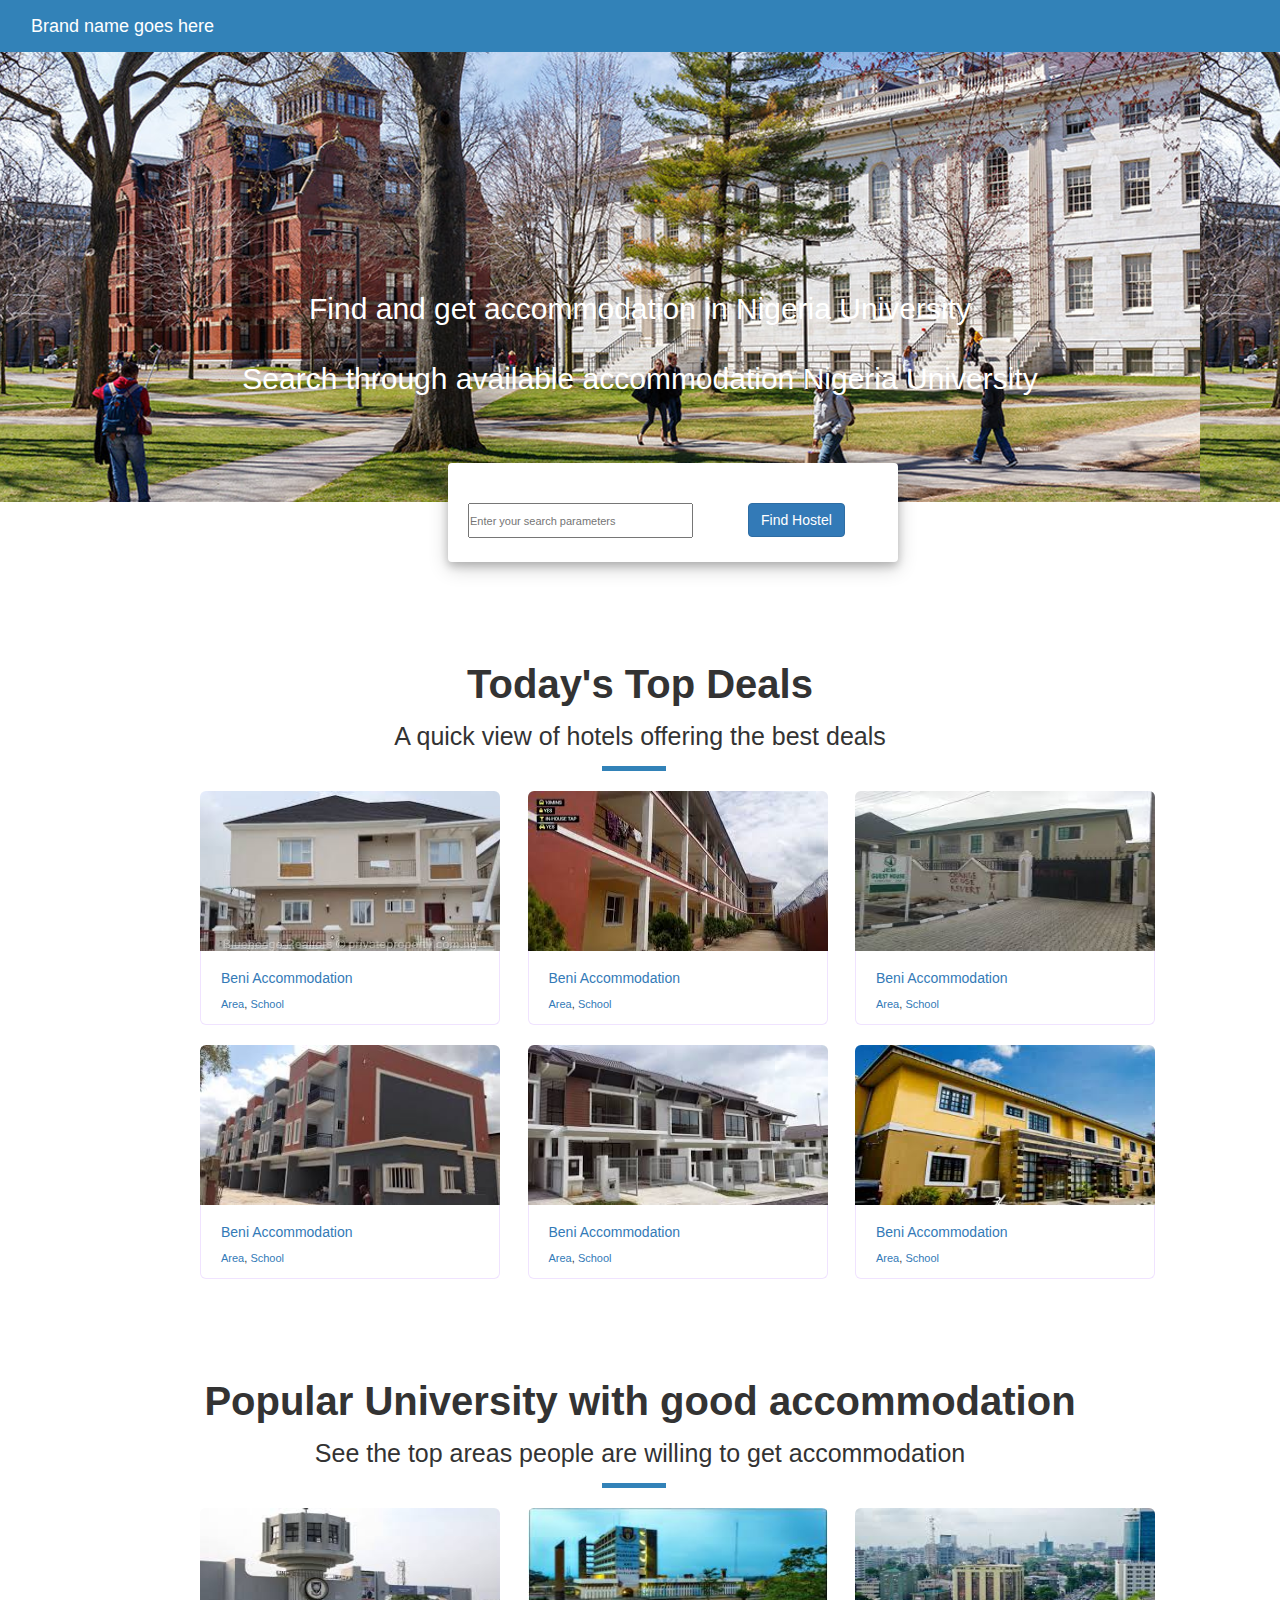
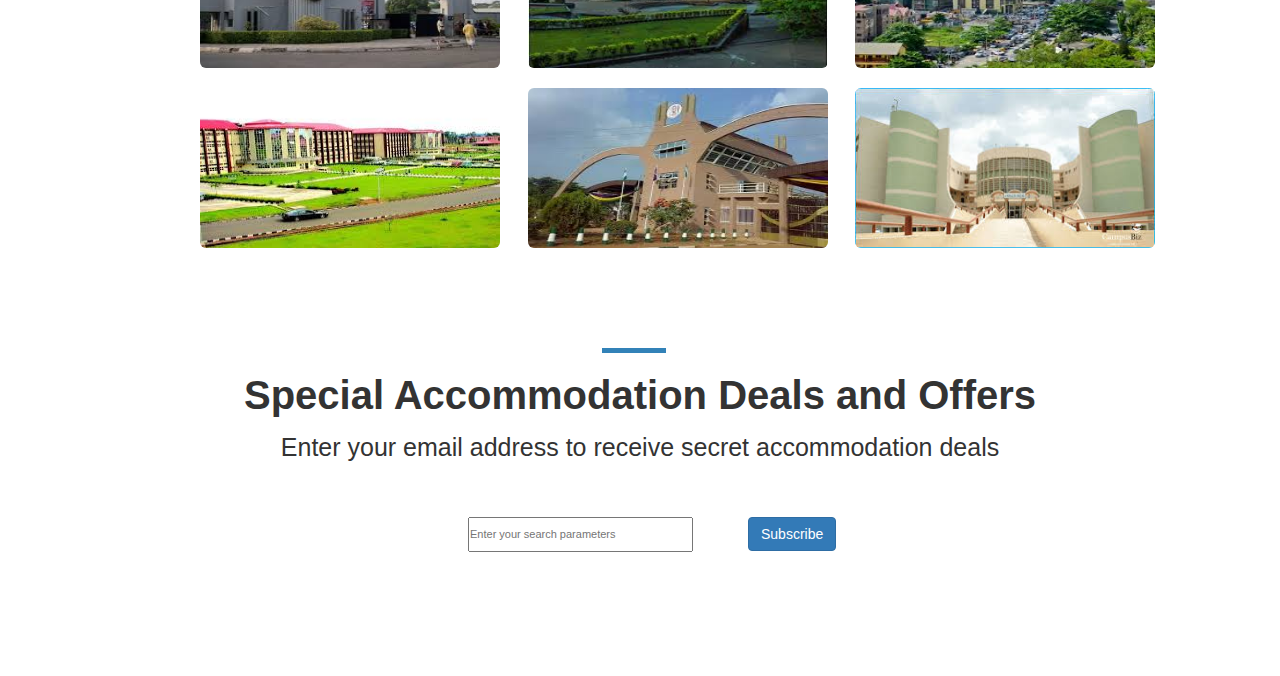
==== index.html @ c67bfab0 "Version-1 in this project" ====
<!DOCTYPE html>
<html lang="en">
<head>
  <title>frame</title>
  <meta charset="utf-8">
  <meta name="viewport" content="width=device-width, initial-scale=1">
  <link href="css/bootstrap.min.css" rel="stylesheet">
  <link rel="stylesheet" href="fontawesome/css/all.css">
  <link href="styles.css" rel="stylesheet">
  
  <!--<link rel="stylesheet" href="http://maxcdn.bootstrapcdn.com/bootstrap/3.3.6/css/bootstrap.min.css"-->
  <!--<script src="https://ajax.googleapis.com/ajax/libs/jquery/1.12.0/jquery.min.js"></script>-->
  <!--<script src="http://maxcdn.bootstrapcdn.com/bootstrap/3.3.6/js/bootstrap.min.js"></script>-->

</head>
<body>
    <nav class="navbar fixed-top navbar-light">
       <!-- Navbar content -->
	  <div class="collapse navbar-collapse" id="navbarTogglerDemo01">
		<a class="navbar-brand" href="#">Brand name goes here</a>
		<!-- <form class="form-inline my-2 my-lg-0">
		  <input class="form-control mr-sm-2" type="search" placeholder="Search" aria-label="Search">
		  <button class="btn btn-outline-success my-2 my-sm-0" type="submit">Search</button>
		</form> -->
	  </div> 
    </nav>
	<div class="row">
	   <div class="col-sm-12">
	       <div class="top-section">
		       <h1 class="h-info">Find and get accommodation in Nigeria University</h1>
			   <p class="p-info">Search through available accommodation Nigeria University</p>
				<div class="top-box"> 			   
					
				  <input type="text" class="form" placeholder="Enter your search parameters" aria-label="Recipient's username" aria-describedby="basic-addon2">
				  <div class="input-buttom">
					<button type="button" class="btn btn-primary">Find Hostel</button>
				  </div>
				</div>
		   </div>
	   </div>
	</div>
	
	
	<div id="row-box-1">
	   <h1 class="info-h">Today's Top Deals</h1>
       <p class="info-p">A quick view of hotels offering the best deals</p>
	   <hr />
	   <div  class="row">
		   <div class="col-sm-3">
				<div class="card">
				  <a href="#"><img src="image/house-download.jpg" class="card-img-top" alt="..."></a>
				  <div class="card-body">
					<a href="#"><h5 class="card-title">Beni Accommodation</h5></a>
					<p class="card-text"><a href="#">Area</a>, <a href="#">School</a></p>
				  </div>
				</div>
		   </div>
		   <div class="col-sm-3">
				<div class="card">
				  <a href="#"><img src="image/house-download-1.jpg" class="card-img-top" alt="..."></a>
				  <div class="card-body">
					<a href="#"><h5 class="card-title">Beni Accommodation</h5></a>
					<p class="card-text"><a href="#">Area</a>, <a href="#">School</a></p>
				  </div>
				</div>
		   </div>
		   <div class="col-sm-3">
				<div class="card">
				  <a href="#"><img src="image/house-download-2.jpg" class="card-img-top" alt="..."></a>
				  <div class="card-body">
					<a href="#"><h5 class="card-title">Beni Accommodation</h5></a>
					<p class="card-text"><a href="#">Area</a>, <a href="#">School</a></p>
				  </div>
				</div>
		   </div>
		</div>
	    <div  class="row">
		   <div class="col-sm-3">
				<div class="card">
				  <a href="#"><img src="image/house-download-3.jpg" class="card-img-top" alt="..."></a>
				  <div class="card-body">
					<a href="#"><h5 class="card-title">Beni Accommodation</h5></a>
					<p class="card-text"><a href="#">Area</a>, <a href="#">School</a></p>
				  </div>
				</div>
		   </div>
		   <div class="col-sm-3">
				<div class="card">
				  <a href="#"><img src="image/house-download-4.jpg" class="card-img-top" alt="..."></a>
				  <div class="card-body">
					<a href="#"><h5 class="card-title">Beni Accommodation</h5></a>
					<p class="card-text"><a href="#">Area</a>, <a href="#">School</a></p>
				  </div>
				</div>
		   </div>
		   <div class="col-sm-3">
				<div class="card">
				  <a href="#"><img src="image/house-download-5.jpg" class="card-img-top" alt="..."></a>
				  <div class="card-body">
					<a href="#"><h5 class="card-title">Beni Accommodation</h5></a>
					<p class="card-text"><a href="#">Area</a>, <a href="#">School</a></p>
				  </div>
				</div>
		   </div>
		</div>
	</div>
	
	<div id="row-box">
	   <h1 class="info-h">Popular University with good accommodation</h1>
       <p class="info-p">See the top areas people are willing to get accommodation</p>
	   <hr />
		<div  class="row">
		   <div class="col-sm-3">
				<div class="card">
				  <a href="#"><img src="image/download.jpg" class="card-img-middle" alt="..."></a>
				</div>
		   </div>
		   <div class="col-sm-3">
				<div class="card">
				  <a href="#"><img src="image/download-1.jpg" class="card-img-middle" alt="..."></a>
				</div>
		   </div>
		   <div class="col-sm-3">
				<div class="card">
				  <a href="#"><img src="image/download-2.jpg" class="card-img-middle" alt="..."></a>
				</div>
		   </div>
		</div>
		<div class="row">
		   <div class="col-sm-3">
				<div class="card">
				  <a href="#"><img src="image/download-3.jpg" class="card-img-middle" alt="..."></a>
				</div>
		   </div>
		   <div class="col-sm-3">
				<div class="card">
				  <a href="#"><img src="image/download-4.jpg" class="card-img-middle" alt="..."></a>
				</div>
		   </div>
		   <div class="col-sm-3">
				<div class="card">
				  <a href="#"><img src="image/download-5.jpg" class="card-img-middle" alt="..."></a>
				</div>
		   </div>
	   </div>
	</div>
	
	<hr/>
	
	<div id="row-box">
	    <h1 class="info-h">Special Accommodation Deals and Offers</h1>
        <p class="info-p">Enter your email address to receive secret accommodation deals</p>
		<div class="subscribe-row">
		    <input type="text" class="subscribe-input-form" placeholder="Enter your search parameters" aria-label="Recipient's username" aria-describedby="basic-addon2">
			<div class="input-buttom">
				<button type="button" class="btn btn-primary">Subscribe</button>
			</div>
		</div>
	</div>
	
	
	
	
	
	
	
	
	
	

    <!-- jQuery (necessary for bootstrap's javascript plugins)-->
    <!--<script src="https://ajax.googleapis.com/ajax/libs/jquery/1.11.3/jquery.min.js"></script>-->
    <!--Include all compiled plugins (below), or include individual file as needed-->
      
     <script src="JavaScript.js"></script>

</body>
</html>
---- styles.css ----
html{
	scroll-behavior: smooth;
	font-family:  "Apple Color Emoji", "Segoe UI Emoji", "Segoe UI Symbol", "Segoe UI", Roboto, "Helvetica Neue", "Lato", -apple-system, BlinkMacSystemFont, sans-serif, serif, "Times New Roman", Monospace, Times, Helvetica, Arial, cursive, fantasy;
}

* {
    box-sizing: border-box;
    font-size: 11px;
    margin:0px;
    padding:0px;

}

body {
    line-height:1.6;
    padding:0;
    overflow-x: hidden;
    font-family: "Helvetica Neue", Helvetica, Arial, sans-serif; 
}

.top-section{
	margin:-20px auto 0 !important;
	padding:0;
}


.navbar{
	background-color: #3282b8;
	border-radius:0;
	margin-bottom:0;
}

.navbar-brand{
	color:#ffffff;
}

.nav-link{
	color:#ffffff;
}

.top-section{
	height:45rem;
	background-image: url(image/college.png);
	background-position: cover;
}

.h-info, .p-info{
	color:#ffffff;
	text-align: center;
}

.h-info{
	padding-top:24rem;
	font-size:30px;
	font-family:roboto,
	font-weight:bold;
}

.p-info{
	padding-top:2rem;
	font-size:30px;
	font-family:roboto,
}
.info-h, .info-p{
	text-align:center;
	
}

.info-h{
	font-weight:bold;
	font-size:4rem;
}

.info-p{
	font-size:2.5rem;
}


.top-box{
	width:450px;
	margin: 6rem 35% 0;
	background-color:#ffffff;
	border-radius:4px 4px 4px 4px;
	box-shadow:0 4px 8px 0 rgba(0,0,0, 0.2), 0 6px 20px 0 rgba(0, 0, 0, 0.19);
}

.form{
	width:225px;
	height:3.5rem;
	
	margin-top:40px !important;
	margin-left:20px !important;
}

.subscribe-input-form{
	width:225px;
	height:3.5rem;
	margin-top:40px !important;
	margin-left:20px !important;
}

.subscribe-input-form{
	
}

#row-box-1{
	margin-top: 16rem;
	margin-bottom:10rem;
}

#row-box{
	margin-bottom:10rem;
}

.input-text{
	margin:25px 25px 25px 30rem;
}

.btn-primary{
	margin:-35px 25px 25px 30rem;
}

.card-img-top{
	border-radius:6px 6px 0 0;
}

.card-img-middle{
	border-radius:6px 6px 6px 6px;
}



.card-img-top, .card-img-middle{
	margin:2rem 10rem 0 20rem;
	width:30rem;
	height:16rem;
}

.card-body{
	width:30rem;
	margin:-1rem 10rem 0 20rem;
	border-left:1px solid #f0e3ff;
	border-right:1px solid #f0e3ff;
	border-bottom:1px solid #f0e3ff;
	border-top:0;
	border-radius:0 0 6px 6px;
}

.card-title{
	padding:20px 0 0 20px;
}

.card-text{
	padding:0 0 0 20px;
}

hr {
	margin: 0 47% 0;
  border-style: solid;
  border-color: #3282b8;
  border-top-width: 5px;
    border-right-width: 0;
    border-bottom-width: 0;
    border-left-width: 0;
  width: 5%;
}

.subscribe-row{
	margin: 0 35% 0;
}
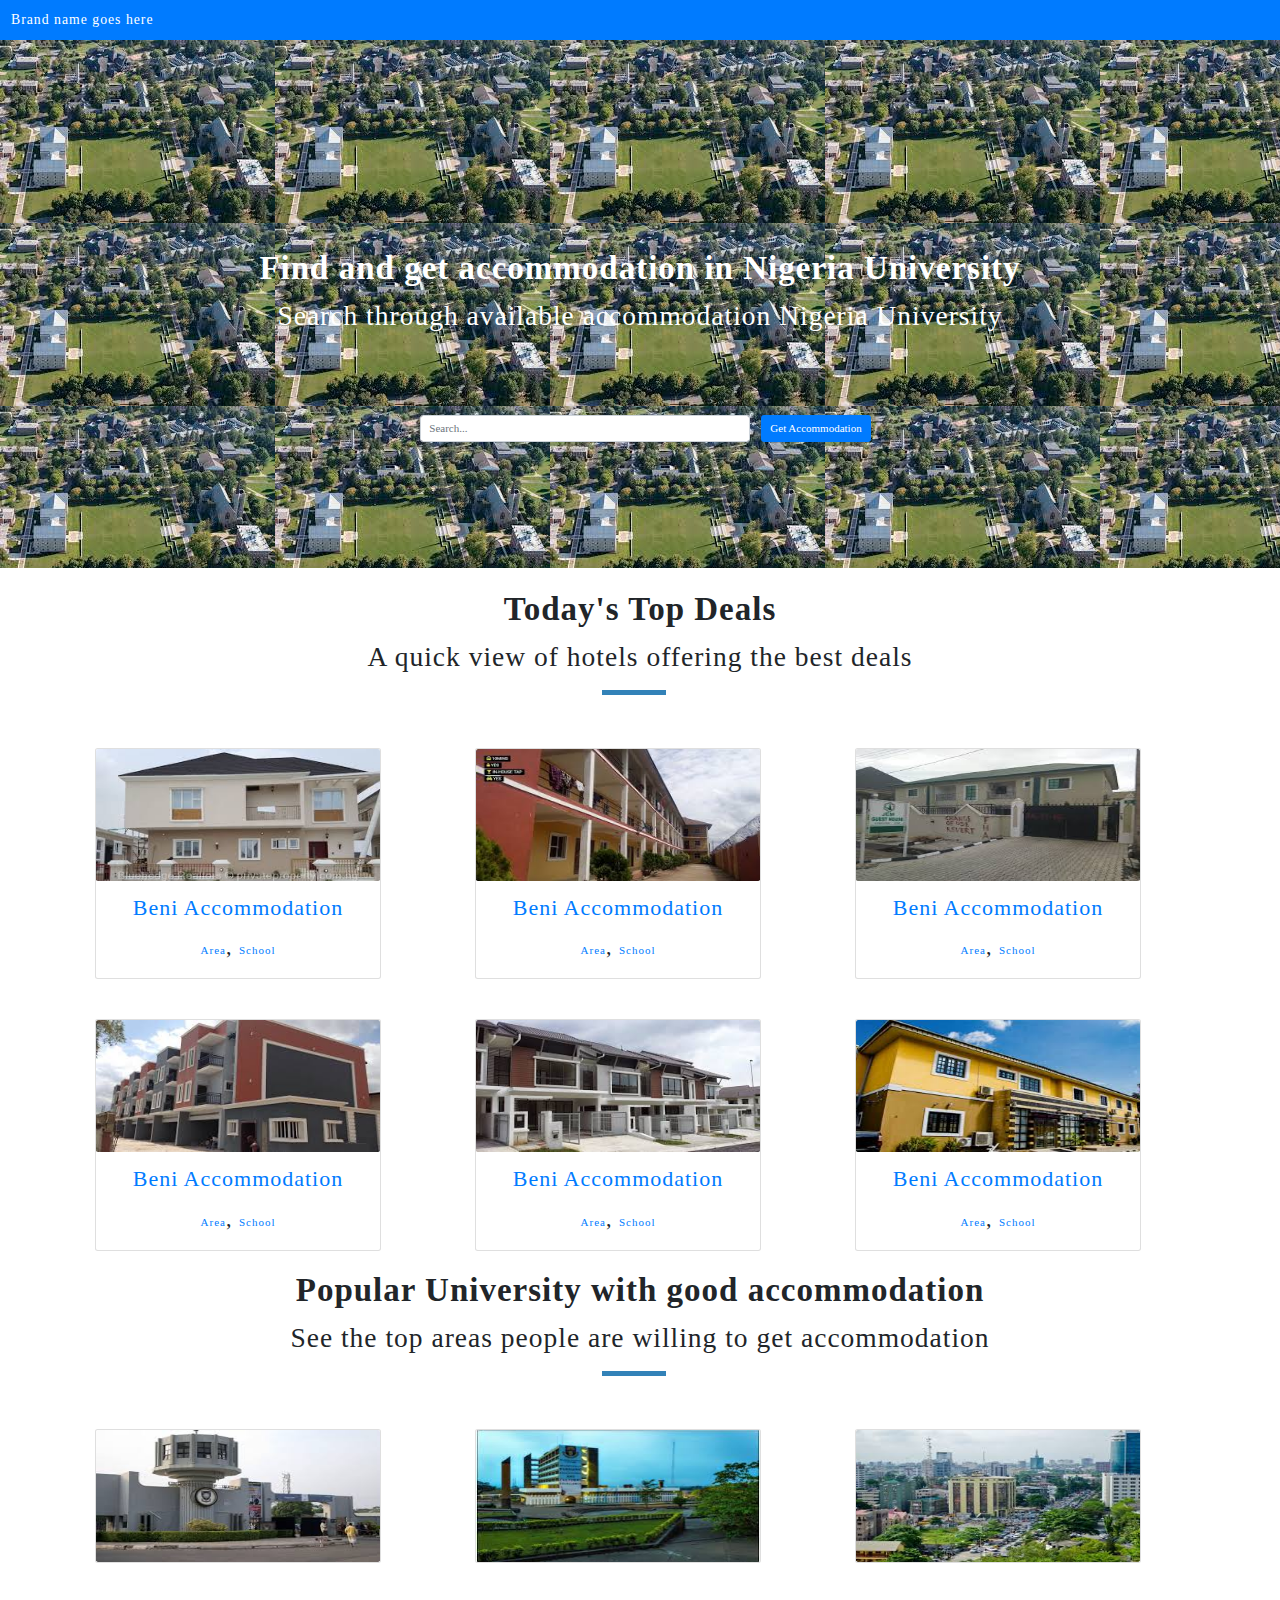
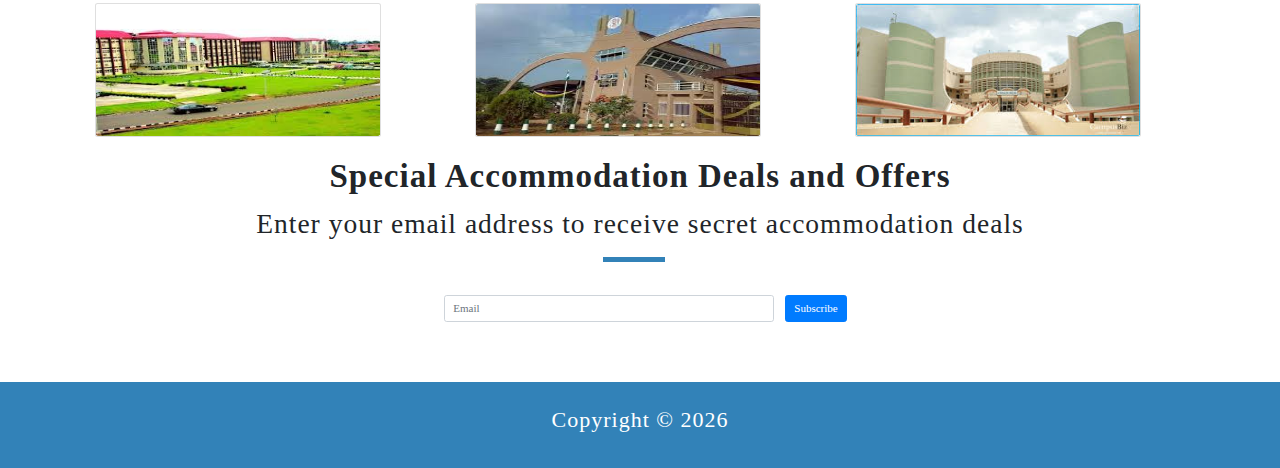
==== commit 50807d78: "Version 2 completed" ====
--- a/index.html
+++ b/index.html
@@ -1,7 +1,7 @@
 <!DOCTYPE html>
 <html lang="en">
 <head>
-  <title>frame</title>
+  <title>Accommodation</title>
   <meta charset="utf-8">
   <meta name="viewport" content="width=device-width, initial-scale=1">
   <link href="css/bootstrap.min.css" rel="stylesheet">
@@ -14,158 +14,158 @@
 
 </head>
 <body>
-    <nav class="navbar fixed-top navbar-light">
-       <!-- Navbar content -->
-	  <div class="collapse navbar-collapse" id="navbarTogglerDemo01">
-		<a class="navbar-brand" href="#">Brand name goes here</a>
-		<!-- <form class="form-inline my-2 my-lg-0">
-		  <input class="form-control mr-sm-2" type="search" placeholder="Search" aria-label="Search">
-		  <button class="btn btn-outline-success my-2 my-sm-0" type="submit">Search</button>
-		</form> -->
-	  </div> 
-    </nav>
-	<div class="row">
-	   <div class="col-sm-12">
-	       <div class="top-section">
-		       <h1 class="h-info">Find and get accommodation in Nigeria University</h1>
-			   <p class="p-info">Search through available accommodation Nigeria University</p>
-				<div class="top-box"> 			   
-					
-				  <input type="text" class="form" placeholder="Enter your search parameters" aria-label="Recipient's username" aria-describedby="basic-addon2">
-				  <div class="input-buttom">
-					<button type="button" class="btn btn-primary">Find Hostel</button>
-				  </div>
-				</div>
-		   </div>
+    <nav class="navbar navbar-light bg-primary">
+	  <span class="navbar-brand mb-0 h1" style="color:#ffffff;">Brand name goes here</span>
+	</nav>
+	<div class="jumbotron jumbotron-fluid" id="top-section">
+		<div class="container">
+			<h1 class="display-4 h-info">Find and get accommodation in Nigeria University</h1>
+			<p class="lead p-info">Search through available accommodation Nigeria University</p>
+		</div>
+		<div class="row justify-content-center align-items-center">	
+			<form class="form-inline">
+			  <div class="form-group mx-sm-3 mb-2">
+				<label for="inputPassword2" class="sr-only">Search</label>
+				<input type="search" class="form-control" id="inputPassword1" placeholder="Search...">
+			  </div>
+			  <button type="submit" class="btn btn-primary mb-2" id="submitButton">Get Accommodation</button>
+			</form>
 	   </div>
-	</div>
+    </div>
 	
-	
-	<div id="row-box-1">
+	<section id="row-box-1">
 	   <h1 class="info-h">Today's Top Deals</h1>
        <p class="info-p">A quick view of hotels offering the best deals</p>
 	   <hr />
-	   <div  class="row">
-		   <div class="col-sm-3">
-				<div class="card">
-				  <a href="#"><img src="image/house-download.jpg" class="card-img-top" alt="..."></a>
-				  <div class="card-body">
-					<a href="#"><h5 class="card-title">Beni Accommodation</h5></a>
-					<p class="card-text"><a href="#">Area</a>, <a href="#">School</a></p>
-				  </div>
+	   <div class="container-sm">
+            <!-- Content here -->
+			<div class="row">
+				<div class="col-xs-12 col-sm-6 col-md-4 col-lg-4">
+					<div class="card" id="card-width">
+						<a href="#"><img src="image/house-download.jpg" class="card-img" alt="..."></a>
+						<div class="card-body">
+							<a href="#"><h5 class="card-title">Beni Accommodation</h5></a>
+							<p class="card-text"><a href="#">Area</a>, <a href="#">School</a></p>
+						</div>
+					</div>
 				</div>
-		   </div>
-		   <div class="col-sm-3">
-				<div class="card">
-				  <a href="#"><img src="image/house-download-1.jpg" class="card-img-top" alt="..."></a>
-				  <div class="card-body">
-					<a href="#"><h5 class="card-title">Beni Accommodation</h5></a>
-					<p class="card-text"><a href="#">Area</a>, <a href="#">School</a></p>
-				  </div>
+				<div class="col-xs-12 col-sm-6 col-md-4 col-lg-4">
+					<div class="card" id="card-width">
+					  <a href="#"><img src="image/house-download-1.jpg" class="card-img" alt="..."></a>
+					  <div class="card-body">
+						<a href="#"><h5 class="card-title">Beni Accommodation</h5></a>
+						<p class="card-text"><a href="#">Area</a>, <a href="#">School</a></p>
+					  </div>
+					</div>
 				</div>
-		   </div>
-		   <div class="col-sm-3">
-				<div class="card">
-				  <a href="#"><img src="image/house-download-2.jpg" class="card-img-top" alt="..."></a>
-				  <div class="card-body">
-					<a href="#"><h5 class="card-title">Beni Accommodation</h5></a>
-					<p class="card-text"><a href="#">Area</a>, <a href="#">School</a></p>
-				  </div>
-				</div>
-		   </div>
-		</div>
-	    <div  class="row">
-		   <div class="col-sm-3">
-				<div class="card">
-				  <a href="#"><img src="image/house-download-3.jpg" class="card-img-top" alt="..."></a>
-				  <div class="card-body">
-					<a href="#"><h5 class="card-title">Beni Accommodation</h5></a>
-					<p class="card-text"><a href="#">Area</a>, <a href="#">School</a></p>
-				  </div>
-				</div>
-		   </div>
-		   <div class="col-sm-3">
-				<div class="card">
-				  <a href="#"><img src="image/house-download-4.jpg" class="card-img-top" alt="..."></a>
-				  <div class="card-body">
-					<a href="#"><h5 class="card-title">Beni Accommodation</h5></a>
-					<p class="card-text"><a href="#">Area</a>, <a href="#">School</a></p>
-				  </div>
-				</div>
-		   </div>
-		   <div class="col-sm-3">
-				<div class="card">
-				  <a href="#"><img src="image/house-download-5.jpg" class="card-img-top" alt="..."></a>
-				  <div class="card-body">
-					<a href="#"><h5 class="card-title">Beni Accommodation</h5></a>
-					<p class="card-text"><a href="#">Area</a>, <a href="#">School</a></p>
-				  </div>
-				</div>
-		   </div>
-		</div>
-	</div>
-	
-	<div id="row-box">
-	   <h1 class="info-h">Popular University with good accommodation</h1>
-       <p class="info-p">See the top areas people are willing to get accommodation</p>
-	   <hr />
-		<div  class="row">
-		   <div class="col-sm-3">
-				<div class="card">
-				  <a href="#"><img src="image/download.jpg" class="card-img-middle" alt="..."></a>
-				</div>
-		   </div>
-		   <div class="col-sm-3">
-				<div class="card">
-				  <a href="#"><img src="image/download-1.jpg" class="card-img-middle" alt="..."></a>
-				</div>
-		   </div>
-		   <div class="col-sm-3">
-				<div class="card">
-				  <a href="#"><img src="image/download-2.jpg" class="card-img-middle" alt="..."></a>
-				</div>
-		   </div>
-		</div>
-		<div class="row">
-		   <div class="col-sm-3">
-				<div class="card">
-				  <a href="#"><img src="image/download-3.jpg" class="card-img-middle" alt="..."></a>
-				</div>
-		   </div>
-		   <div class="col-sm-3">
-				<div class="card">
-				  <a href="#"><img src="image/download-4.jpg" class="card-img-middle" alt="..."></a>
-				</div>
-		   </div>
-		   <div class="col-sm-3">
-				<div class="card">
-				  <a href="#"><img src="image/download-5.jpg" class="card-img-middle" alt="..."></a>
-				</div>
-		   </div>
-	   </div>
-	</div>
-	
-	<hr/>
-	
-	<div id="row-box">
-	    <h1 class="info-h">Special Accommodation Deals and Offers</h1>
-        <p class="info-p">Enter your email address to receive secret accommodation deals</p>
-		<div class="subscribe-row">
-		    <input type="text" class="subscribe-input-form" placeholder="Enter your search parameters" aria-label="Recipient's username" aria-describedby="basic-addon2">
-			<div class="input-buttom">
-				<button type="button" class="btn btn-primary">Subscribe</button>
+				<div class="col-xs-12 col-sm-6 col-md-4 col-lg-4">
+					<div class="card" id="card-width">
+					  <a href="#"><img src="image/house-download-2.jpg" class="card-img" alt="..."></a>
+					  <div class="card-body">
+						<a href="#"><h5 class="card-title">Beni Accommodation</h5></a>
+						<p class="card-text"><a href="#">Area</a>, <a href="#">School</a></p>
+					  </div>
+					</div>
+			    </div>
 			</div>
 		</div>
+	</section>
+	<section id="row-box-2">
+	    <div class="container-sm">
+			<div  class="row">
+			   <div class="col-xs-12 col-sm-6 col-md-4 col-lg-4">
+					<div class="card" id="card-width">
+					  <a href="#"><img src="image/house-download-3.jpg" class="card-img" alt="..."></a>
+					  <div class="card-body">
+						<a href="#"><h5 class="card-title">Beni Accommodation</h5></a>
+						<p class="card-text"><a href="#">Area</a>, <a href="#">School</a></p>
+					  </div>
+					</div>
+			   </div>
+			   <div class="col-xs-12 col-sm-6 col-md-4 col-lg-4">
+					<div class="card" id="card-width">
+					  <a href="#"><img src="image/house-download-4.jpg" class="card-img" alt="..."></a>
+					  <div class="card-body">
+						<a href="#"><h5 class="card-title">Beni Accommodation</h5></a>
+						<p class="card-text"><a href="#">Area</a>, <a href="#">School</a></p>
+					  </div>
+					</div>
+			   </div>
+			   <div class="col-xs-12 col-sm-6 col-md-4 col-lg-4">
+					<div class="card" id="card-width">
+					  <a href="#"><img src="image/house-download-5.jpg" class="card-img" alt="..."></a>
+					  <div class="card-body">
+						<a href="#"><h5 class="card-title">Beni Accommodation</h5></a>
+						<p class="card-text"><a href="#">Area</a>, <a href="#">School</a></p>
+					  </div>
+					</div>
+			   </div>
+			</div>
+		</div>
+	</section>
+	<section id="row-box">
+		   <h1 class="info-h">Popular University with good accommodation</h1>
+		   <p class="info-p">See the top areas people are willing to get accommodation</p>
+		   <hr />
+		<div class="container-sm">
+			<div  class="row">
+			   <div class="col-xs-12 col-sm-6 col-md-4 col-lg-4">
+					<div class="card" id="card-width">
+					  <a href="#"><img src="image/download.jpg" class="card-img" alt="..."></a>
+					</div>
+			   </div>
+			   <div class="col-xs-12 col-sm-6 col-md-4 col-lg-4">
+					<div class="card" id="card-width">
+					  <a href="#"><img src="image/download-1.jpg" class="card-img" alt="..."></a>
+					</div>
+			   </div>
+			   <div class="col-xs-12 col-sm-6 col-md-4 col-lg-4">
+					<div class="card" id="card-width">
+					  <a href="#"><img src="image/download-2.jpg" class="card-img" alt="..."></a>
+					</div>
+			   </div>
+			</div>
+		</div>
+		<div class="container-sm">
+			<div class="row">
+			   <div class="col-xs-12 col-sm-6 col-md-4 col-lg-4">
+					<div class="card" id="card-width">
+					  <a href="#"><img src="image/download-3.jpg" class="card-img" alt="..."></a>
+					</div>
+			   </div>
+			   <div class="col-xs-12 col-sm-6 col-md-4 col-lg-4">
+					<div class="card" id="card-width">
+					  <a href="#"><img src="image/download-4.jpg" class="card-img" alt="..."></a>
+					</div>
+			   </div>
+			   <div class="col-xs-12 col-sm-6 col-md-4 col-lg-4">
+					<div class="card" id="card-width">
+					  <a href="#"><img src="image/download-5.jpg" class="card-img" alt="..."></a>
+					</div>
+			   </div>
+			</div>
+		</div>
+	</section>
+	<section id="row-box">
+		<div class="col-xs-12 col-sm-12 col-md-12 col-lg-12">
+			<h1 class="info-h">Special Accommodation Deals and Offers</h1>
+			<p class="info-p">Enter your email address to receive secret accommodation deals</p>
+			<hr/>
+			<div class="row justify-content-center align-items-center">
+				<form class="form-inline">
+				  <div class="form-group mx-sm-3 mb-2">
+					<label for="inputPassword2" class="sr-only">Email</label>
+					<input type="password" class="form-control" id="inputPassword2" placeholder="Email">
+				  </div>
+				  <button type="submit" class="btn btn-primary mb-2">Subscribe</button>
+				</form>
+			</div>
+		</div>
+	</section>
+	
+	<div class="col-xs-12 col-sm-12 col-md-12 col-lg-12 footer">
+	    <p class=""> Copyright &copy; <span></span></p>
 	</div>
-	
-	
-	
-	
-	
-	
-	
-	
-	
 	
 
     <!-- jQuery (necessary for bootstrap's javascript plugins)-->
@@ -173,6 +173,7 @@
     <!--Include all compiled plugins (below), or include individual file as needed-->
       
      <script src="JavaScript.js"></script>
+	 <script src="main.js"></script>
 
 </body>
 </html>--- a/fontawesome/css/all.css
+++ b/fontawesome/css/all.css
@@ -0,0 +1,5 @@
+/*!
+ * Font Awesome Free 5.1.0 by @fontawesome - https://fontawesome.com
+ * License - https://fontawesome.com/license (Icons: CC BY 4.0, Fonts: SIL OFL 1.1, Code: MIT License)
+ */
+.fa,.fab,.fal,.far,.fas{-moz-osx-font-smoothing:grayscale;-webkit-font-smoothing:antialiased;display:inline-block;font-style:normal;font-variant:normal;text-rendering:auto;line-height:1}.fa-lg{font-size:1.33333em;line-height:.75em;vertical-align:-.0667em}.fa-xs{font-size:.75em}.fa-sm{font-size:.875em}.fa-1x{font-size:1em}.fa-2x{font-size:2em}.fa-3x{font-size:3em}.fa-4x{font-size:4em}.fa-5x{font-size:5em}.fa-6x{font-size:6em}.fa-7x{font-size:7em}.fa-8x{font-size:8em}.fa-9x{font-size:9em}.fa-10x{font-size:10em}.fa-fw{text-align:center;width:1.25em}.fa-ul{list-style-type:none;margin-left:2.5em;padding-left:0}.fa-ul>li{position:relative}.fa-li{left:-2em;position:absolute;text-align:center;width:2em;line-height:inherit}.fa-border{border:.08em solid #eee;border-radius:.1em;padding:.2em .25em .15em}.fa-pull-left{float:left}.fa-pull-right{float:right}.fa.fa-pull-left,.fab.fa-pull-left,.fal.fa-pull-left,.far.fa-pull-left,.fas.fa-pull-left{margin-right:.3em}.fa.fa-pull-right,.fab.fa-pull-right,.fal.fa-pull-right,.far.fa-pull-right,.fas.fa-pull-right{margin-left:.3em}.fa-spin{animation:a 2s infinite linear}.fa-pulse{animation:a 1s infinite steps(8)}@keyframes a{0%{transform:rotate(0deg)}to{transform:rotate(1turn)}}.fa-rotate-90{-ms-filter:"progid:DXImageTransform.Microsoft.BasicImage(rotation=1)";transform:rotate(90deg)}.fa-rotate-180{-ms-filter:"progid:DXImageTransform.Microsoft.BasicImage(rotation=2)";transform:rotate(180deg)}.fa-rotate-270{-ms-filter:"progid:DXImageTransform.Microsoft.BasicImage(rotation=3)";transform:rotate(270deg)}.fa-flip-horizontal{-ms-filter:"progid:DXImageTransform.Microsoft.BasicImage(rotation=0, mirror=1)";transform:scaleX(-1)}.fa-flip-vertical{transform:scaleY(-1)}.fa-flip-horizontal.fa-flip-vertical,.fa-flip-vertical{-ms-filter:"progid:DXImageTransform.Microsoft.BasicImage(rotation=2, mirror=1)"}.fa-flip-horizontal.fa-flip-vertical{transform:scale(-1)}:root .fa-flip-horizontal,:root .fa-flip-vertical,:root .fa-rotate-90,:root .fa-rotate-180,:root .fa-rotate-270{-webkit-filter:none;filter:none}.fa-stack{display:inline-block;height:2em;line-height:2em;position:relative;vertical-align:middle;width:2em}.fa-stack-1x,.fa-stack-2x{left:0;position:absolute;text-align:center;width:100%}.fa-stack-1x{line-height:inherit}.fa-stack-2x{font-size:2em}.fa-inverse{color:#fff}.fa-500px:before{content:"\f26e"}.fa-accessible-icon:before{content:"\f368"}.fa-accusoft:before{content:"\f369"}.fa-address-book:before{content:"\f2b9"}.fa-address-card:before{content:"\f2bb"}.fa-adjust:before{content:"\f042"}.fa-adn:before{content:"\f170"}.fa-adversal:before{content:"\f36a"}.fa-affiliatetheme:before{content:"\f36b"}.fa-algolia:before{content:"\f36c"}.fa-align-center:before{content:"\f037"}.fa-align-justify:before{content:"\f039"}.fa-align-left:before{content:"\f036"}.fa-align-right:before{content:"\f038"}.fa-allergies:before{content:"\f461"}.fa-amazon:before{content:"\f270"}.fa-amazon-pay:before{content:"\f42c"}.fa-ambulance:before{content:"\f0f9"}.fa-american-sign-language-interpreting:before{content:"\f2a3"}.fa-amilia:before{content:"\f36d"}.fa-anchor:before{content:"\f13d"}.fa-android:before{content:"\f17b"}.fa-angellist:before{content:"\f209"}.fa-angle-double-down:before{content:"\f103"}.fa-angle-double-left:before{content:"\f100"}.fa-angle-double-right:before{content:"\f101"}.fa-angle-double-up:before{content:"\f102"}.fa-angle-down:before{content:"\f107"}.fa-angle-left:before{content:"\f104"}.fa-angle-right:before{content:"\f105"}.fa-angle-up:before{content:"\f106"}.fa-angry:before{content:"\f556"}.fa-angrycreative:before{content:"\f36e"}.fa-angular:before{content:"\f420"}.fa-app-store:before{content:"\f36f"}.fa-app-store-ios:before{content:"\f370"}.fa-apper:before{content:"\f371"}.fa-apple:before{content:"\f179"}.fa-apple-pay:before{content:"\f415"}.fa-archive:before{content:"\f187"}.fa-archway:before{content:"\f557"}.fa-arrow-alt-circle-down:before{content:"\f358"}.fa-arrow-alt-circle-left:before{content:"\f359"}.fa-arrow-alt-circle-right:before{content:"\f35a"}.fa-arrow-alt-circle-up:before{content:"\f35b"}.fa-arrow-circle-down:before{content:"\f0ab"}.fa-arrow-circle-left:before{content:"\f0a8"}.fa-arrow-circle-right:before{content:"\f0a9"}.fa-arrow-circle-up:before{content:"\f0aa"}.fa-arrow-down:before{content:"\f063"}.fa-arrow-left:before{content:"\f060"}.fa-arrow-right:before{content:"\f061"}.fa-arrow-up:before{content:"\f062"}.fa-arrows-alt:before{content:"\f0b2"}.fa-arrows-alt-h:before{content:"\f337"}.fa-arrows-alt-v:before{content:"\f338"}.fa-assistive-listening-systems:before{content:"\f2a2"}.fa-asterisk:before{content:"\f069"}.fa-asymmetrik:before{content:"\f372"}.fa-at:before{content:"\f1fa"}.fa-atlas:before{content:"\f558"}.fa-audible:before{content:"\f373"}.fa-audio-description:before{content:"\f29e"}.fa-autoprefixer:before{content:"\f41c"}.fa-avianex:before{content:"\f374"}.fa-aviato:before{content:"\f421"}.fa-award:before{content:"\f559"}.fa-aws:before{content:"\f375"}.fa-backspace:before{content:"\f55a"}.fa-backward:before{content:"\f04a"}.fa-balance-scale:before{content:"\f24e"}.fa-ban:before{content:"\f05e"}.fa-band-aid:before{content:"\f462"}.fa-bandcamp:before{content:"\f2d5"}.fa-barcode:before{content:"\f02a"}.fa-bars:before{content:"\f0c9"}.fa-baseball-ball:before{content:"\f433"}.fa-basketball-ball:before{content:"\f434"}.fa-bath:before{content:"\f2cd"}.fa-battery-empty:before{content:"\f244"}.fa-battery-full:before{content:"\f240"}.fa-battery-half:before{content:"\f242"}.fa-battery-quarter:before{content:"\f243"}.fa-battery-three-quarters:before{content:"\f241"}.fa-bed:before{content:"\f236"}.fa-beer:before{content:"\f0fc"}.fa-behance:before{content:"\f1b4"}.fa-behance-square:before{content:"\f1b5"}.fa-bell:before{content:"\f0f3"}.fa-bell-slash:before{content:"\f1f6"}.fa-bezier-curve:before{content:"\f55b"}.fa-bicycle:before{content:"\f206"}.fa-bimobject:before{content:"\f378"}.fa-binoculars:before{content:"\f1e5"}.fa-birthday-cake:before{content:"\f1fd"}.fa-bitbucket:before{content:"\f171"}.fa-bitcoin:before{content:"\f379"}.fa-bity:before{content:"\f37a"}.fa-black-tie:before{content:"\f27e"}.fa-blackberry:before{content:"\f37b"}.fa-blender:before{content:"\f517"}.fa-blind:before{content:"\f29d"}.fa-blogger:before{content:"\f37c"}.fa-blogger-b:before{content:"\f37d"}.fa-bluetooth:before{content:"\f293"}.fa-bluetooth-b:before{content:"\f294"}.fa-bold:before{content:"\f032"}.fa-bolt:before{content:"\f0e7"}.fa-bomb:before{content:"\f1e2"}.fa-bong:before{content:"\f55c"}.fa-book:before{content:"\f02d"}.fa-book-open:before{content:"\f518"}.fa-bookmark:before{content:"\f02e"}.fa-bowling-ball:before{content:"\f436"}.fa-box:before{content:"\f466"}.fa-box-open:before{content:"\f49e"}.fa-boxes:before{content:"\f468"}.fa-braille:before{content:"\f2a1"}.fa-briefcase:before{content:"\f0b1"}.fa-briefcase-medical:before